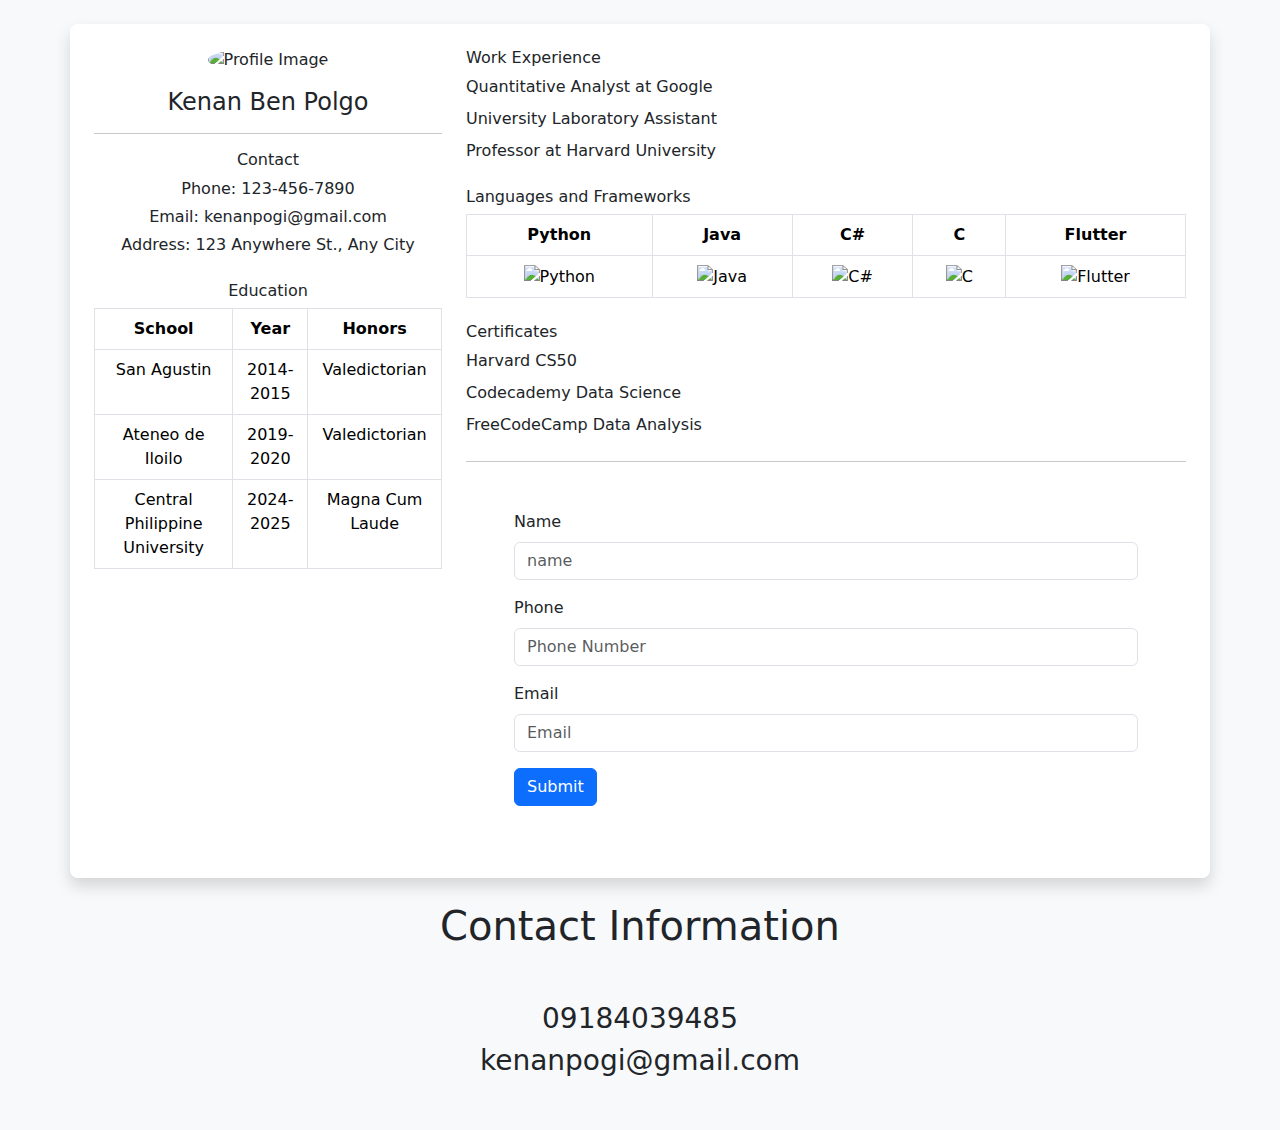
==== resume-bootstrap/index.html @ a06fa58a "minor design changes" ====
<!DOCTYPE html>
<html lang="en">
<head>
    <meta charset="UTF-8">
    <meta name="viewport" content="width=device-width, initial-scale=1.0">
    <link href="https://cdn.jsdelivr.net/npm/bootstrap@5.3.3/dist/css/bootstrap.min.css" 
    rel="stylesheet" 
    integrity="sha384-QWTKZyjpPEjISv5WaRU9OFeRpok6YctnYmDr5pNlyT2bRjXh0JMhjY6hW+ALEwIH" 
    crossorigin="anonymous">
    <title>Resume</title>
</head>
<body class="bg-light">
    <div class="container bg-white p-4 rounded-3 shadow mt-4">
        <div class="row">
            <!-- Left Side -->
            <div class="col-md-4 text-center mb-4 mb-md-0">
                <img src="https://i.pinimg.com/236x/31/ee/8c/31ee8cf175d26d71d01e471bdad33af9.jpg" alt="Profile Image" class="img-fluid rounded-circle mb-3" style="max-width: 150px;">
                <h2 class="h4">Kenan Ben Polgo</h2>
                <hr>
                <div class="contact-info">
                    <h3 class="h6">Contact</h3>
                    <p class="mb-1">Phone: 123-456-7890</p>
                    <p class="mb-1">Email: kenanpogi@gmail.com</p>
                    <p>Address: 123 Anywhere St., Any City</p>
                </div>
                <div class="education mt-4">
                    <h3 class="h6">Education</h3>
                    <table class="table table-bordered">
                        <thead>
                            <tr>
                                <th>School</th>
                                <th>Year</th>
                                <th>Honors</th>
                            </tr>
                        </thead>
                        <tbody>
                            <tr>
                                <td>San Agustin</td>
                                <td>2014-2015</td>
                                <td>Valedictorian</td>
                            </tr>
                            <tr>
                                <td>Ateneo de Iloilo</td>
                                <td>2019-2020</td>
                                <td>Valedictorian</td>
                            </tr>
                            <tr>
                                <td>Central Philippine University</td>
                                <td>2024-2025</td>
                                <td>Magna Cum Laude</td>
                            </tr>
                        </tbody>
                    </table>
                </div>
            </div>
            <!-- Right Side -->
            <div class="col-md-8">
                <div class="experience mb-4">
                    <h3 class="h6">Work Experience</h3>
                    <ul class="list-unstyled">
                        <li class="mb-2">Quantitative Analyst at Google</li>
                        <li class="mb-2">University Laboratory Assistant</li>
                        <li class="mb-2">Professor at Harvard University</li>
                    </ul>
                </div>
                <div class="skills mb-4">
                    <h3 class="h6">Languages and Frameworks</h3>
                    <table class="table table-bordered text-center">
                        <thead>
                            <tr>
                                <th>Python</th>
                                <th>Java</th>
                                <th>C#</th>
                                <th>C</th>
                                <th>Flutter</th>
                            </tr>
                        </thead>
                        <tbody>
                            <tr>
                                <td><img src="https://cdn3.iconfinder.com/data/icons/logos-and-brands-adobe/512/267_Python-512.png" alt="Python" class="img-fluid" style="max-width: 80px;"></td>
                                <td><img src="https://encrypted-tbn0.gstatic.com/images?q=tbn:ANd9GcTKDv9q_TMRHh7ogcmQaOyA6HZ5eu5DCyExLQ&s" alt="Java" class="img-fluid" style="max-width: 80px;"></td>
                                <td><img src="https://encrypted-tbn0.gstatic.com/images?q=tbn:ANd9GcQ5JGYAAAg2n01WKkLLSC1TOPb7pWvCg4BtcA&s" alt="C#" class="img-fluid" style="max-width: 80px;"></td>
                                <td><img src="https://encrypted-tbn0.gstatic.com/images?q=tbn:ANd9GcRN2Ob42L45hStICYlml7RTjH9p4q0E89vc6Q&s" alt="C" class="img-fluid" style="max-width: 80px;"></td>
                                <td><img src="https://encrypted-tbn0.gstatic.com/images?q=tbn:ANd9GcTgp1jDyk2-tMtUnAjiJyUrd_jRDnaxXIWgvA&s" alt="Flutter" class="img-fluid" style="max-width: 80px;"></td>
                            </tr>
                        </tbody>
                    </table>
                </div>
                <div class="certificates mb-4">
                    <h3 class="h6">Certificates</h3>
                    <ul class="list-unstyled">
                        <li class="mb-2">Harvard CS50</li>
                        <li class="mb-2">Codecademy Data Science</li>
                        <li class="mb-2">FreeCodeCamp Data Analysis</li>
                    </ul>
                </div>

                <!-- Form Section -->
                <hr>
                <div class="m-5">
                    <form action="">
                        <div class="mb-3">
                            <label for="name" class="form-label">Name</label>
                            <input type="text" class="form-control" name="name" placeholder="name">
                        </div>
                        <div class="mb-3">
                            <label for="phone" class="form-label">Phone</label>
                            <input type="text" class="form-control" name="phone" placeholder="Phone Number">
                        </div>
                        <div class="mb-3">
                            <label for="email" class="form-label">Email</label>
                            <input type="email" class="form-control" name="email" placeholder="Email">
                        </div>
                        <input type="submit" class="btn btn-primary" value="Submit">
                    </form>
                </div>
            </div>
        </div>
    </div>

    <!-- Footer Section -->
    <footer class="mt-4">
        <div class="container">
            <h1 class="text-center">Contact Information</h1>
            <ul class="fs-3 m-5 text-center list-unstyled">
                <li>09184039485</li>
                <li>kenanpogi@gmail.com</li>
            </ul>
        </div>
    </footer>

    <script src="https://cdn.jsdelivr.net/npm/bootstrap@5.3.3/dist/js/bootstrap.bundle.min.js" 
    integrity="sha384-YvpcrYf0tY3lHB60NNkmXc5s9fDVZLESaAA55NDzOxhy9GkcIdslK1eN7N6jIeHz" 
    crossorigin="anonymous"></script>

</body>
</html>
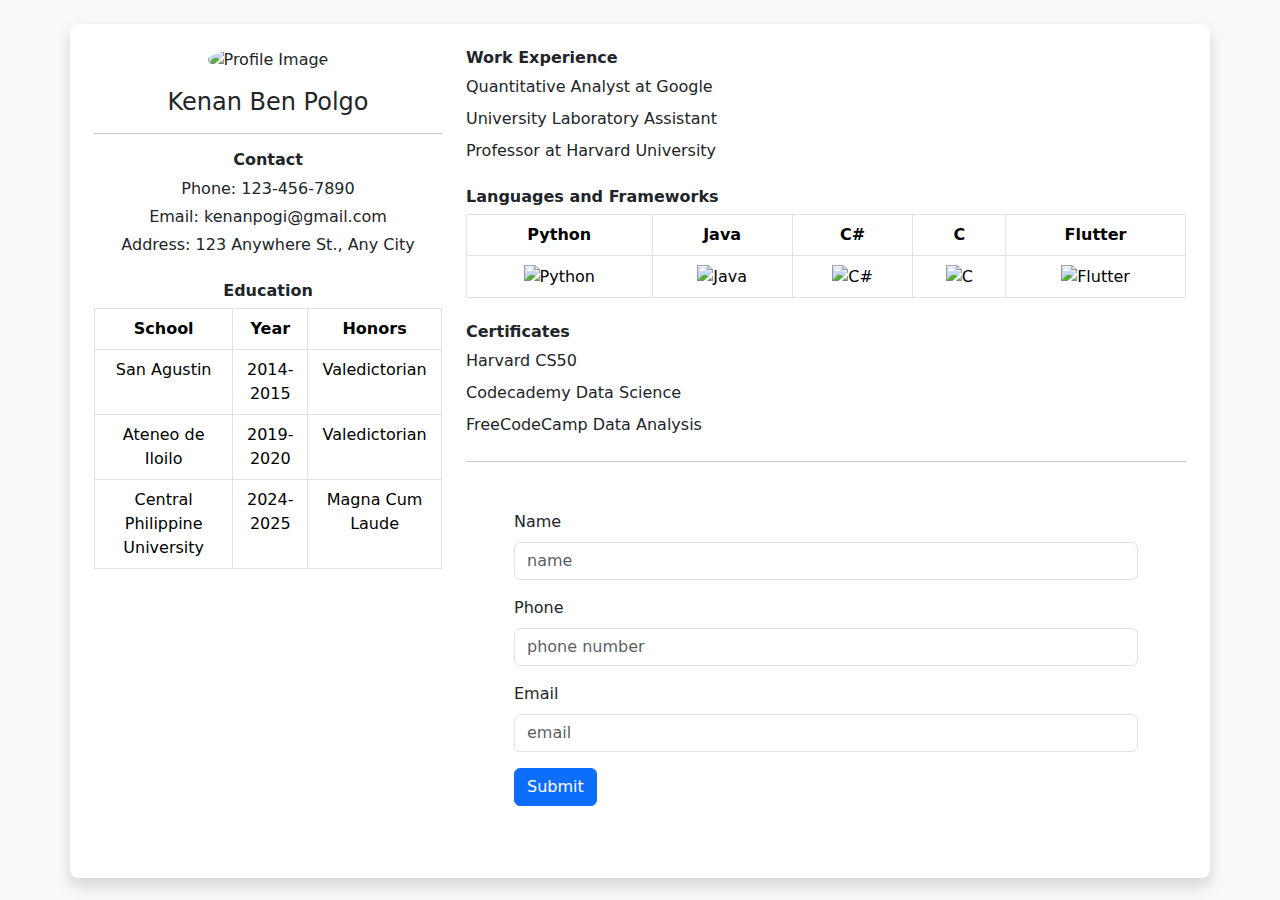
==== commit 8b32f377: "added json" ====
--- a/resume-bootstrap/index.html
+++ b/resume-bootstrap/index.html
@@ -18,13 +18,13 @@
                 <h2 class="h4">Kenan Ben Polgo</h2>
                 <hr>
                 <div class="contact-info">
-                    <h3 class="h6">Contact</h3>
+                    <h3 class="h6"><strong>Contact</strong></h3>
                     <p class="mb-1">Phone: 123-456-7890</p>
                     <p class="mb-1">Email: kenanpogi@gmail.com</p>
                     <p>Address: 123 Anywhere St., Any City</p>
                 </div>
                 <div class="education mt-4">
-                    <h3 class="h6">Education</h3>
+                    <h3 class="h6"><strong>Education</strong></h3>
                     <table class="table table-bordered">
                         <thead>
                             <tr>
@@ -56,7 +56,7 @@
             <!-- Right Side -->
             <div class="col-md-8">
                 <div class="experience mb-4">
-                    <h3 class="h6">Work Experience</h3>
+                    <h3 class="h6"><strong>Work Experience</strong></h3>
                     <ul class="list-unstyled">
                         <li class="mb-2">Quantitative Analyst at Google</li>
                         <li class="mb-2">University Laboratory Assistant</li>
@@ -64,7 +64,7 @@
                     </ul>
                 </div>
                 <div class="skills mb-4">
-                    <h3 class="h6">Languages and Frameworks</h3>
+                    <h3 class="h6"><strong>Languages and Frameworks</strong></h3>
                     <table class="table table-bordered text-center">
                         <thead>
                             <tr>
@@ -87,7 +87,7 @@
                     </table>
                 </div>
                 <div class="certificates mb-4">
-                    <h3 class="h6">Certificates</h3>
+                    <h3 class="h6"><strong>Certificates</strong></h3>
                     <ul class="list-unstyled">
                         <li class="mb-2">Harvard CS50</li>
                         <li class="mb-2">Codecademy Data Science</li>
@@ -105,28 +105,38 @@
                         </div>
                         <div class="mb-3">
                             <label for="phone" class="form-label">Phone</label>
-                            <input type="text" class="form-control" name="phone" placeholder="Phone Number">
+                            <input type="text" class="form-control" name="phone" placeholder="phone number">
                         </div>
                         <div class="mb-3">
                             <label for="email" class="form-label">Email</label>
-                            <input type="email" class="form-control" name="email" placeholder="Email">
+                            <input type="email" class="form-control" name="email" placeholder="email">
                         </div>
                         <input type="submit" class="btn btn-primary" value="Submit">
                     </form>
+                    <script>
+                        $(document).ready(function() {
+                            $('#userForm').on('submit', function(e) {
+                                e.preventDefault();
+                                let userData = {
+                                    name: $('#name').val(),
+                                    phone: $('#phone').val(),
+                                    email: $('#email').val()
+                                };
+                                localStorage.setItem('user', JSON.stringify(userData));
+                
+                                let storedData = JSON.parse(localStorage.getItem('user'));
+                                console.log('Stored User Data:', storedData);
+                            });
+                        });
+                    </script>
                 </div>
             </div>
         </div>
     </div>
 
     <!-- Footer Section -->
-    <footer class="mt-4">
-        <div class="container">
-            <h1 class="text-center">Contact Information</h1>
-            <ul class="fs-3 m-5 text-center list-unstyled">
-                <li>09184039485</li>
-                <li>kenanpogi@gmail.com</li>
-            </ul>
-        </div>
+    <footer>
+        
     </footer>
 
     <script src="https://cdn.jsdelivr.net/npm/bootstrap@5.3.3/dist/js/bootstrap.bundle.min.js" 
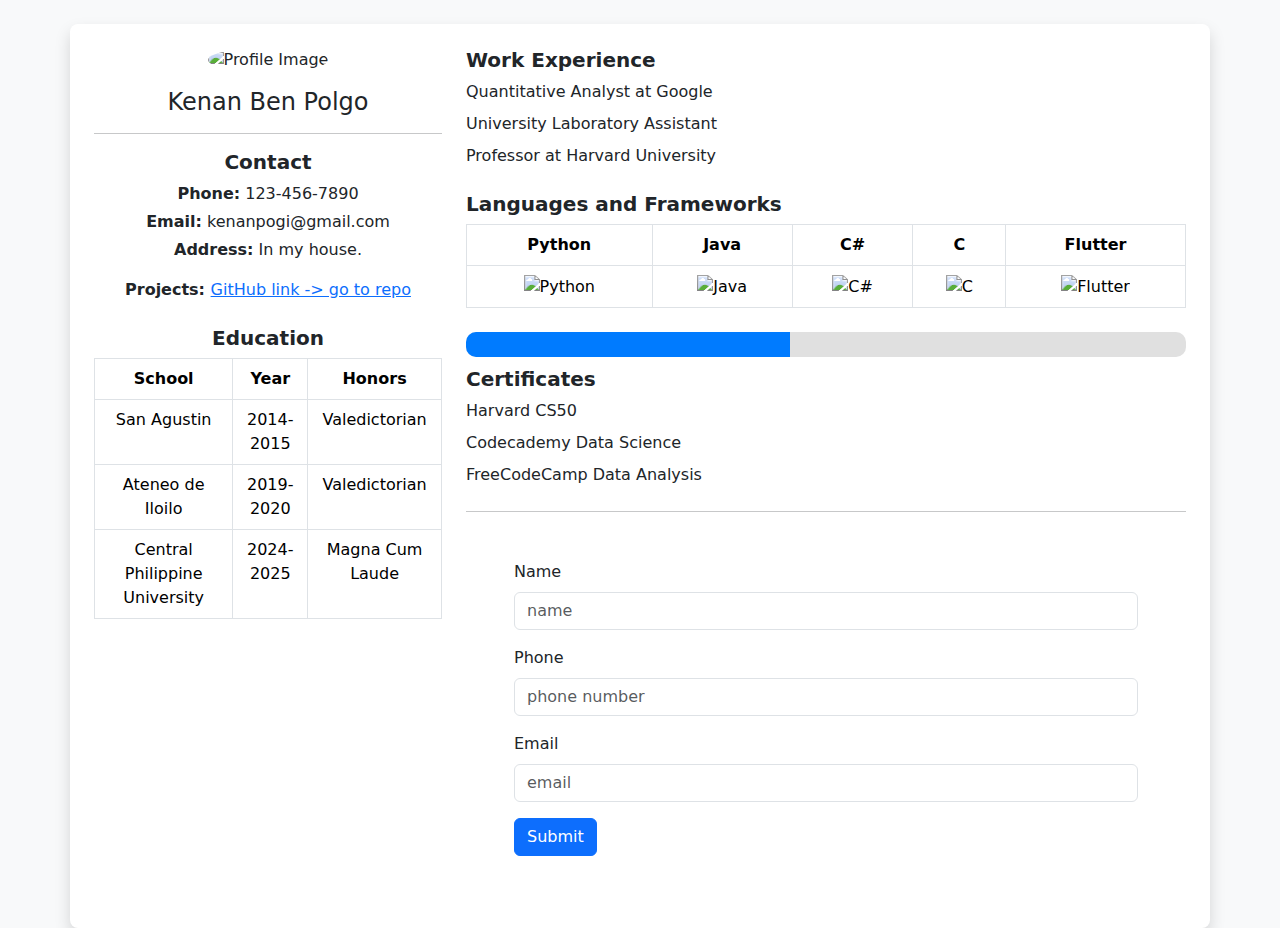
==== commit 20a0d1ff: "add animations" ====
--- a/resume-bootstrap/index.html
+++ b/resume-bootstrap/index.html
@@ -7,9 +7,10 @@
     rel="stylesheet" 
     integrity="sha384-QWTKZyjpPEjISv5WaRU9OFeRpok6YctnYmDr5pNlyT2bRjXh0JMhjY6hW+ALEwIH" 
     crossorigin="anonymous">
+    <link rel="stylesheet" href="assets/CSS/common.css">
     <title>Resume</title>
 </head>
-<body class="bg-light">
+<body class="bg-light" onload="document.querySelector('.skill-bar-fill').classList.add('animate');">
     <div class="container bg-white p-4 rounded-3 shadow mt-4">
         <div class="row">
             <!-- Left Side -->
@@ -18,13 +19,16 @@
                 <h2 class="h4">Kenan Ben Polgo</h2>
                 <hr>
                 <div class="contact-info">
-                    <h3 class="h6"><strong>Contact</strong></h3>
-                    <p class="mb-1">Phone: 123-456-7890</p>
-                    <p class="mb-1">Email: kenanpogi@gmail.com</p>
-                    <p>Address: 123 Anywhere St., Any City</p>
+                    <h3 class="h5"><strong>Contact</strong></h3>
+                    <p class="mb-1"><strong>Phone:</Strong> 123-456-7890</p>
+                    <p class="mb-1"><strong>Email:</strong> kenanpogi@gmail.com</p>
+                    <p><strong>Address:</strong> In my house.</p>
+                    <p><strong>Projects: </strong>
+                        <a href="https://github.com/bananaNuggets75" class="btn-primary" target="_blank">GitHub link -> go to repo</a>
+                     </p>                     
                 </div>
                 <div class="education mt-4">
-                    <h3 class="h6"><strong>Education</strong></h3>
+                    <h3 class="h5"><strong>Education</strong></h3>
                     <table class="table table-bordered">
                         <thead>
                             <tr>
@@ -56,7 +60,7 @@
             <!-- Right Side -->
             <div class="col-md-8">
                 <div class="experience mb-4">
-                    <h3 class="h6"><strong>Work Experience</strong></h3>
+                    <h3 class="h5"><strong>Work Experience</strong></h3>
                     <ul class="list-unstyled">
                         <li class="mb-2">Quantitative Analyst at Google</li>
                         <li class="mb-2">University Laboratory Assistant</li>
@@ -64,7 +68,7 @@
                     </ul>
                 </div>
                 <div class="skills mb-4">
-                    <h3 class="h6"><strong>Languages and Frameworks</strong></h3>
+                    <h3 class="h5"><strong>Languages and Frameworks</strong></h3>
                     <table class="table table-bordered text-center">
                         <thead>
                             <tr>
@@ -86,8 +90,15 @@
                         </tbody>
                     </table>
                 </div>
+
+                <!-- Skill Bar Section -->
+                <div class="skill-bar">
+                    <div class="skill-bar-fill"></div>
+                </div>
+
+
                 <div class="certificates mb-4">
-                    <h3 class="h6"><strong>Certificates</strong></h3>
+                    <h3 class="h5"><strong>Certificates</strong></h3>
                     <ul class="list-unstyled">
                         <li class="mb-2">Harvard CS50</li>
                         <li class="mb-2">Codecademy Data Science</li>
@@ -113,6 +124,7 @@
                         </div>
                         <input type="submit" class="btn btn-primary" value="Submit">
                     </form>
+
                     <script>
                         $(document).ready(function() {
                             $('#userForm').on('submit', function(e) {
@@ -129,19 +141,17 @@
                             });
                         });
                     </script>
+                    
                 </div>
             </div>
         </div>
     </div>
 
     <!-- Footer Section -->
-    <footer>
-        
-    </footer>
+    <footer></footer>
 
     <script src="https://cdn.jsdelivr.net/npm/bootstrap@5.3.3/dist/js/bootstrap.bundle.min.js" 
     integrity="sha384-YvpcrYf0tY3lHB60NNkmXc5s9fDVZLESaAA55NDzOxhy9GkcIdslK1eN7N6jIeHz" 
     crossorigin="anonymous"></script>
-
 </body>
-</html>
+</html>--- a/resume-bootstrap/assets/CSS/common.css
+++ b/resume-bootstrap/assets/CSS/common.css
@@ -0,0 +1,69 @@
+/* Hover Effect for Submit Button and GitHub link */
+.btn-primary {
+    transition: background-color 0.3s ease, transform 0.3s ease;
+}
+.btn-primary:hover {
+    background-color: #80669d;
+    transform: scale(1.1);
+}
+
+a {
+    transition: color 0.3s ease, transform 0.3s ease;
+}
+
+a:hover {
+    color: #007bff;
+    text-decoration: underline;
+    background-color: #e0e0e0;
+    transform: scale(2.0);
+} /* didn't do much as i expected lol */
+
+
+
+/* Animate Section Headings */
+@keyframes glide {
+    from {
+        transform: translateX(-100%);
+        opacity: 0;
+    }
+    to {
+        transform: translateX(0);
+        opacity: 1;
+    }
+}
+h3 {
+    animation: glide 1.5s ease;
+}
+
+/* Skill Bar Animation */
+.skill-bar {
+    background-color: #e0e0e0;
+    border-radius: 10px;
+    overflow: hidden;
+    position: relative;
+    width: 100%;
+    height: 25px;
+    margin: 10px 0;
+}
+.skill-bar-fill {
+    background-color: #007bff;
+    height: 100%;
+    width: 0;
+    transition: width 2s ease;
+}
+.skill-bar-fill.animate {
+    width: 45%; /* Adjust this based on skill level */
+}
+
+/* Rotate Profile Image on Hover */
+.img-fluid {
+    transition: transform 1.8s ease;
+}
+.img-fluid:hover {
+    transform: rotate(360deg);
+}
+
+/* Smooth Scroll */
+html {
+    scroll-behavior: smooth;
+}